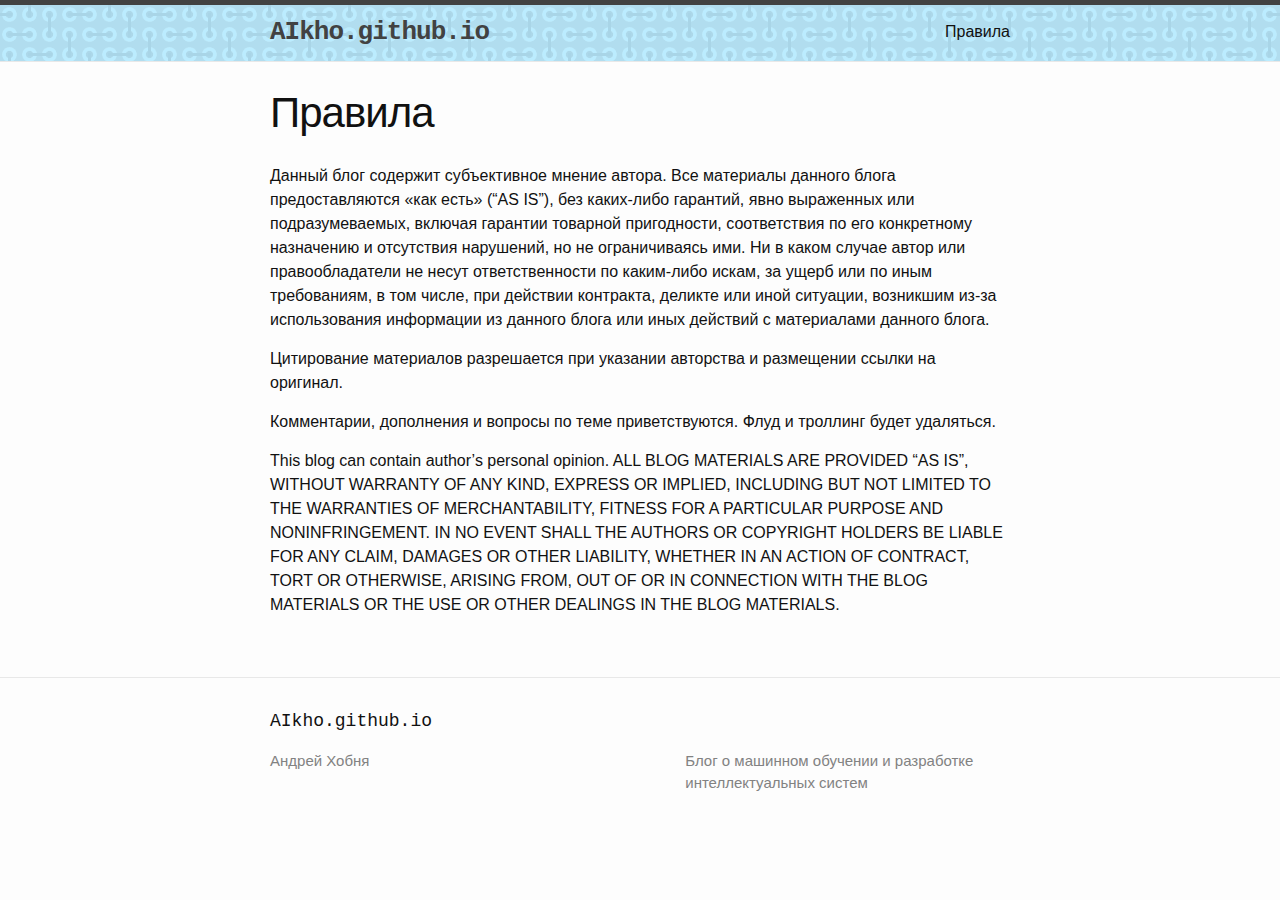
==== rules/index.html @ b1d71d4a "first post" ====
<!DOCTYPE html>
<html lang="en"><head>
  <meta charset="utf-8">
  <meta http-equiv="X-UA-Compatible" content="IE=edge">
  <meta name="viewport" content="width=device-width, initial-scale=1"><!-- Begin Jekyll SEO tag v2.4.0 -->
<title>Правила | AIkho.github.io</title>
<meta name="generator" content="Jekyll v3.7.3" />
<meta property="og:title" content="Правила" />
<meta name="author" content="Андрей Хобня" />
<meta property="og:locale" content="en_US" />
<meta name="description" content="Блог о машинном обучении и разработке интеллектуальных систем" />
<meta property="og:description" content="Блог о машинном обучении и разработке интеллектуальных систем" />
<link rel="canonical" href="https://aikho.github.io/rules/" />
<meta property="og:url" content="https://aikho.github.io/rules/" />
<meta property="og:site_name" content="AIkho.github.io" />
<script type="application/ld+json">
{"description":"Блог о машинном обучении и разработке интеллектуальных систем","author":{"@type":"Person","name":"Андрей Хобня"},"@type":"WebPage","url":"https://aikho.github.io/rules/","headline":"Правила","@context":"http://schema.org"}</script>
<!-- End Jekyll SEO tag -->
<link rel="stylesheet" href="/assets/main.css"><link type="application/atom+xml" rel="alternate" href="https://aikho.github.io/feed.xml" title="AIkho.github.io" /></head>
<body><header class="site-header" role="banner">

  <div class="wrapper"><a class="site-title" rel="author" href="/">AIkho.github.io</a><nav class="site-nav">
        <input type="checkbox" id="nav-trigger" class="nav-trigger" />
        <label for="nav-trigger">
          <span class="menu-icon">
            <svg viewBox="0 0 18 15" width="18px" height="15px">
              <path fill="#424242" d="M18,1.484c0,0.82-0.665,1.484-1.484,1.484H1.484C0.665,2.969,0,2.304,0,1.484l0,0C0,0.665,0.665,0,1.484,0 h15.031C17.335,0,18,0.665,18,1.484L18,1.484z"/>
              <path fill="#424242" d="M18,7.516C18,8.335,17.335,9,16.516,9H1.484C0.665,9,0,8.335,0,7.516l0,0c0-0.82,0.665-1.484,1.484-1.484 h15.031C17.335,6.031,18,6.696,18,7.516L18,7.516z"/>
              <path fill="#424242" d="M18,13.516C18,14.335,17.335,15,16.516,15H1.484C0.665,15,0,14.335,0,13.516l0,0 c0-0.82,0.665-1.484,1.484-1.484h15.031C17.335,12.031,18,12.696,18,13.516L18,13.516z"/>
            </svg>
          </span>
        </label>

        <div class="trigger"><a class="page-link" href="/rules/">Правила</a></div>
      </nav></div>
</header>
<main class="page-content" aria-label="Content">
      <div class="wrapper">
        <article class="post">

  <header class="post-header">
    <h1 class="post-title">Правила</h1>
  </header>

  <div class="post-content">
    <p>Данный блог содержит субъективное мнение автора. Все материалы данного блога предоставляются «как есть» (“AS IS”), без каких-либо гарантий, явно выраженных или подразумеваемых, включая гарантии товарной пригодности, соответствия по его конкретному назначению и отсутствия нарушений, но не ограничиваясь ими. Ни в каком случае автор или правообладатели не несут ответственности по каким-либо искам, за ущерб или по иным требованиям, в том числе, при действии контракта, деликте или иной ситуации, возникшим из-за использования информации из данного блога или иных действий с материалами данного блога. </p>

<p>Цитирование материалов разрешается при указании авторства и размещении ссылки на оригинал.</p>

<p>Комментарии, дополнения и вопросы по теме приветствуются. Флуд и троллинг будет удаляться.</p>

<p>This blog can contain author’s personal opinion. ALL BLOG MATERIALS ARE PROVIDED “AS IS”, WITHOUT WARRANTY OF ANY KIND, EXPRESS OR IMPLIED, INCLUDING BUT NOT LIMITED TO THE WARRANTIES OF MERCHANTABILITY, FITNESS FOR A PARTICULAR PURPOSE AND NONINFRINGEMENT. IN NO EVENT SHALL THE AUTHORS OR COPYRIGHT HOLDERS BE LIABLE FOR ANY CLAIM, DAMAGES OR OTHER LIABILITY, WHETHER IN AN ACTION OF CONTRACT, TORT OR OTHERWISE, ARISING FROM, OUT OF OR IN CONNECTION WITH THE BLOG MATERIALS OR THE USE OR OTHER DEALINGS IN THE BLOG MATERIALS.</p>


  </div>

</article>

      </div>
    </main><footer class="site-footer h-card">
  <data class="u-url" href="/"></data>

  <div class="wrapper">

    <h2 class="footer-heading">AIkho.github.io</h2>

    <div class="footer-col-wrapper">
      <div class="footer-col footer-col-1">
        <ul class="contact-list">
          <li class="p-name">Андрей Хобня</li></ul>
      </div>

      <div class="footer-col footer-col-2"><ul class="social-media-list"></ul>
</div>

      <div class="footer-col footer-col-3">
        <p>Блог о машинном обучении и разработке интеллектуальных систем</p>
      </div>
    </div>

  </div>

</footer>
</body>

</html>
---- assets/main.css ----
/**
 * Reset some basic elements
 */
body, h1, h2, h3, h4, h5, h6,
p, blockquote, pre, hr,
dl, dd, ol, ul, figure {
  margin: 0;
  padding: 0; }

/**
 * Basic styling
 */
body {
  font: 400 16px/1.5 -apple-system, BlinkMacSystemFont, "Segoe UI", Roboto, Helvetica, Arial, sans-serif, "Apple Color Emoji", "Segoe UI Emoji", "Segoe UI Symbol";
  color: #111;
  background-color: #fdfdfd;
  -webkit-text-size-adjust: 100%;
  -webkit-font-feature-settings: "kern" 1;
  -moz-font-feature-settings: "kern" 1;
  -o-font-feature-settings: "kern" 1;
  font-feature-settings: "kern" 1;
  font-kerning: normal; }

/**
 * Set `margin-bottom` to maintain vertical rhythm
 */
h1, h2, h3, h4, h5, h6,
p, blockquote, pre,
ul, ol, dl, figure,
.highlight {
  margin-bottom: 15px; }

/**
 * `main` element
 */
main {
  display: block;
  /* Default value of `display` of `main` element is 'inline' in IE 11. */ }

/**
 * Images
 */
img {
  max-width: 100%;
  vertical-align: middle; }

/**
 * Figures
 */
figure > img {
  display: block; }

figcaption {
  font-size: 14px; }

/**
 * Lists
 */
ul, ol {
  margin-left: 30px; }

li > ul,
li > ol {
  margin-bottom: 0; }

/**
 * Headings
 */
h1, h2, h3, h4, h5, h6 {
  font-weight: 400; }

/**
 * Links
 */
a {
  color: #2a7ae2;
  text-decoration: none; }
  a:visited {
    color: #1756a9; }
  a:hover {
    color: #111;
    text-decoration: underline; }
  .social-media-list a:hover {
    text-decoration: none; }
    .social-media-list a:hover .username {
      text-decoration: underline; }

/**
 * Blockquotes
 */
blockquote {
  color: #828282;
  border-left: 4px solid #e8e8e8;
  padding-left: 15px;
  font-size: 18px;
  letter-spacing: -1px;
  font-style: italic; }
  blockquote > :last-child {
    margin-bottom: 0; }

/**
 * Code formatting
 */
pre,
code {
  font-size: 15px;
  border: 1px solid #e8e8e8;
  border-radius: 3px;
  background-color: #eef; }

code {
  padding: 1px 5px; }

pre {
  padding: 8px 12px;
  overflow-x: auto; }
  pre > code {
    border: 0;
    padding-right: 0;
    padding-left: 0; }

/**
 * Wrapper
 */
.wrapper {
  max-width: -webkit-calc(800px - (30px * 2));
  max-width: calc(800px - (30px * 2));
  margin-right: auto;
  margin-left: auto;
  padding-right: 30px;
  padding-left: 30px; }
  @media screen and (max-width: 800px) {
    .wrapper {
      max-width: -webkit-calc(800px - (30px));
      max-width: calc(800px - (30px));
      padding-right: 15px;
      padding-left: 15px; } }

/**
 * Clearfix
 */
.wrapper:after, .footer-col-wrapper:after {
  content: "";
  display: table;
  clear: both; }

/**
 * Icons
 */
.svg-icon {
  width: 16px;
  height: 16px;
  display: inline-block;
  fill: #828282;
  padding-right: 5px;
  vertical-align: text-top; }

.social-media-list li + li {
  padding-top: 5px; }

/**
 * Tables
 */
table {
  margin-bottom: 30px;
  width: 100%;
  text-align: left;
  color: #3f3f3f;
  border-collapse: collapse;
  border: 1px solid #e8e8e8; }
  table tr:nth-child(even) {
    background-color: #f7f7f7; }
  table th, table td {
    padding: 10px 15px; }
  table th {
    background-color: #f0f0f0;
    border: 1px solid #dedede;
    border-bottom-color: #c9c9c9; }
  table td {
    border: 1px solid #e8e8e8; }

/**
 * Site header
 */
.site-header {
  border-top: 5px solid #424242;
  border-bottom: 1px solid #e8e8e8;
  min-height: 55.95px;
  background: url("./img/header_back.png");
  position: relative; }

.site-title {
  font-size: 26px;
  font-weight: bold;
  font-family: Courier;
  line-height: 54px;
  letter-spacing: -1px;
  margin-bottom: 0;
  float: left; }
  .site-title, .site-title:visited {
    color: #424242; }

.site-nav {
  float: right;
  line-height: 54px; }
  .site-nav .nav-trigger {
    display: none; }
  .site-nav .menu-icon {
    display: none; }
  .site-nav .page-link {
    color: #111;
    line-height: 1.5; }
    .site-nav .page-link:not(:last-child) {
      margin-right: 20px; }
  @media screen and (max-width: 600px) {
    .site-nav {
      position: absolute;
      top: 9px;
      right: 15px;
      background-color: #fdfdfd;
      border: 1px solid #e8e8e8;
      border-radius: 5px;
      text-align: right; }
      .site-nav label[for="nav-trigger"] {
        display: block;
        float: right;
        width: 36px;
        height: 36px;
        z-index: 2;
        cursor: pointer; }
      .site-nav .menu-icon {
        display: block;
        float: right;
        width: 36px;
        height: 26px;
        line-height: 0;
        padding-top: 10px;
        text-align: center; }
        .site-nav .menu-icon > svg path {
          fill: #424242; }
      .site-nav input ~ .trigger {
        clear: both;
        display: none; }
      .site-nav input:checked ~ .trigger {
        display: block;
        padding-bottom: 5px; }
      .site-nav .page-link {
        display: block;
        padding: 5px 10px;
        margin-left: 20px; }
        .site-nav .page-link:not(:last-child) {
          margin-right: 0; } }

/**
 * Site footer
 */
.site-footer {
  border-top: 1px solid #e8e8e8;
  padding: 30px 0; }

.footer-heading {
  font-size: 18px;
  margin-bottom: 15px;
  font-family: Courier; }

.contact-list,
.social-media-list {
  list-style: none;
  margin-left: 0; }

.footer-col-wrapper {
  font-size: 15px;
  color: #828282;
  margin-left: -15px; }

.footer-col {
  float: left;
  margin-bottom: 15px;
  padding-left: 15px; }

.footer-col-1 {
  width: -webkit-calc(35% - (30px / 2));
  width: calc(35% - (30px / 2)); }

.footer-col-2 {
  width: -webkit-calc(20% - (30px / 2));
  width: calc(20% - (30px / 2)); }

.footer-col-3 {
  width: -webkit-calc(45% - (30px / 2));
  width: calc(45% - (30px / 2)); }

@media screen and (max-width: 800px) {
  .footer-col-1,
  .footer-col-2 {
    width: -webkit-calc(50% - (30px / 2));
    width: calc(50% - (30px / 2)); }

  .footer-col-3 {
    width: -webkit-calc(100% - (30px / 2));
    width: calc(100% - (30px / 2)); } }
@media screen and (max-width: 600px) {
  .footer-col {
    float: none;
    width: -webkit-calc(100% - (30px / 2));
    width: calc(100% - (30px / 2)); } }
/**
 * Page content
 */
.page-content {
  padding: 30px 0; }

.page-heading {
  font-size: 32px; }

.post-list-heading {
  font-size: 28px; }

.post-list {
  margin-left: 0;
  list-style: none; }
  .post-list > li {
    margin-bottom: 30px; }

.post-meta {
  font-size: 14px;
  color: #828282; }

.post-link {
  display: block;
  font-size: 24px; }

/**
 * Posts
 */
.post-header {
  margin-bottom: 30px; }

.post-title {
  font-size: 42px;
  letter-spacing: -1px;
  line-height: 1; }
  @media screen and (max-width: 800px) {
    .post-title {
      font-size: 36px; } }

.post-content {
  margin-bottom: 30px; }
  .post-content h2 {
    font-size: 32px; }
    @media screen and (max-width: 800px) {
      .post-content h2 {
        font-size: 28px; } }
  .post-content h3 {
    font-size: 26px; }
    @media screen and (max-width: 800px) {
      .post-content h3 {
        font-size: 22px; } }
  .post-content h4 {
    font-size: 20px; }
    @media screen and (max-width: 800px) {
      .post-content h4 {
        font-size: 18px; } }

/**
 * Syntax highlighting styles
 */
.highlight {
  background: #fff; }
  .highlighter-rouge .highlight {
    background: #eef; }
  .highlight .c {
    color: #998;
    font-style: italic; }
  .highlight .err {
    color: #a61717;
    background-color: #e3d2d2; }
  .highlight .k {
    font-weight: bold; }
  .highlight .o {
    font-weight: bold; }
  .highlight .cm {
    color: #998;
    font-style: italic; }
  .highlight .cp {
    color: #999;
    font-weight: bold; }
  .highlight .c1 {
    color: #998;
    font-style: italic; }
  .highlight .cs {
    color: #999;
    font-weight: bold;
    font-style: italic; }
  .highlight .gd {
    color: #000;
    background-color: #fdd; }
  .highlight .gd .x {
    color: #000;
    background-color: #faa; }
  .highlight .ge {
    font-style: italic; }
  .highlight .gr {
    color: #a00; }
  .highlight .gh {
    color: #999; }
  .highlight .gi {
    color: #000;
    background-color: #dfd; }
  .highlight .gi .x {
    color: #000;
    background-color: #afa; }
  .highlight .go {
    color: #888; }
  .highlight .gp {
    color: #555; }
  .highlight .gs {
    font-weight: bold; }
  .highlight .gu {
    color: #aaa; }
  .highlight .gt {
    color: #a00; }
  .highlight .kc {
    font-weight: bold; }
  .highlight .kd {
    font-weight: bold; }
  .highlight .kp {
    font-weight: bold; }
  .highlight .kr {
    font-weight: bold; }
  .highlight .kt {
    color: #458;
    font-weight: bold; }
  .highlight .m {
    color: #099; }
  .highlight .s {
    color: #d14; }
  .highlight .na {
    color: #008080; }
  .highlight .nb {
    color: #0086B3; }
  .highlight .nc {
    color: #458;
    font-weight: bold; }
  .highlight .no {
    color: #008080; }
  .highlight .ni {
    color: #800080; }
  .highlight .ne {
    color: #900;
    font-weight: bold; }
  .highlight .nf {
    color: #900;
    font-weight: bold; }
  .highlight .nn {
    color: #555; }
  .highlight .nt {
    color: #000080; }
  .highlight .nv {
    color: #008080; }
  .highlight .ow {
    font-weight: bold; }
  .highlight .w {
    color: #bbb; }
  .highlight .mf {
    color: #099; }
  .highlight .mh {
    color: #099; }
  .highlight .mi {
    color: #099; }
  .highlight .mo {
    color: #099; }
  .highlight .sb {
    color: #d14; }
  .highlight .sc {
    color: #d14; }
  .highlight .sd {
    color: #d14; }
  .highlight .s2 {
    color: #d14; }
  .highlight .se {
    color: #d14; }
  .highlight .sh {
    color: #d14; }
  .highlight .si {
    color: #d14; }
  .highlight .sx {
    color: #d14; }
  .highlight .sr {
    color: #009926; }
  .highlight .s1 {
    color: #d14; }
  .highlight .ss {
    color: #990073; }
  .highlight .bp {
    color: #999; }
  .highlight .vc {
    color: #008080; }
  .highlight .vg {
    color: #008080; }
  .highlight .vi {
    color: #008080; }
  .highlight .il {
    color: #099; }
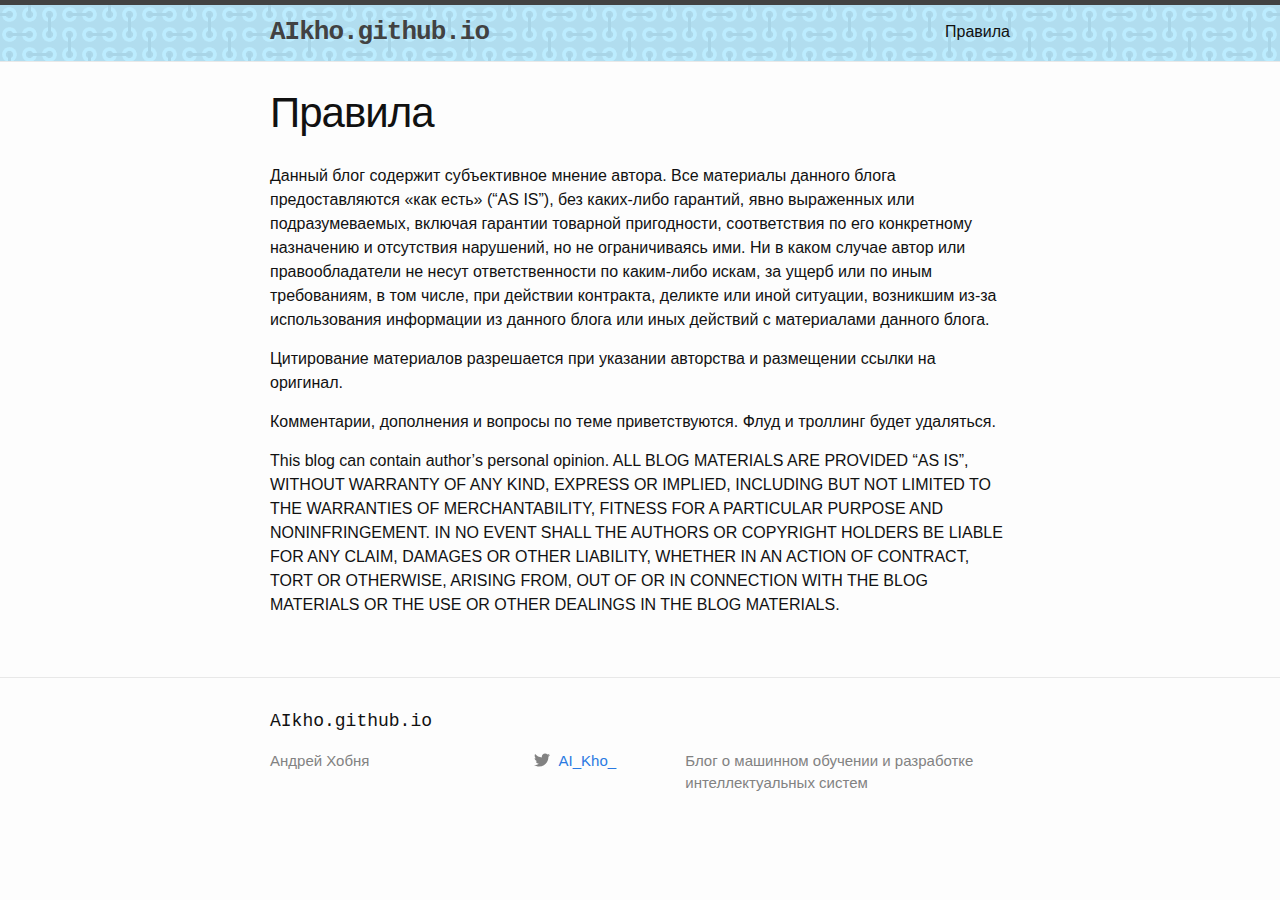
==== commit 0deaa164: "add twitter link" ====
--- a/rules/index.html
+++ b/rules/index.html
@@ -70,7 +70,7 @@
           <li class="p-name">Андрей Хобня</li></ul>
       </div>
 
-      <div class="footer-col footer-col-2"><ul class="social-media-list"></ul>
+      <div class="footer-col footer-col-2"><ul class="social-media-list"><li><a href="https://www.twitter.com/AI_Kho_"><svg class="svg-icon"><use xlink:href="/assets/minima-social-icons.svg#twitter"></use></svg> <span class="username">AI_Kho_</span></a></li></ul>
 </div>
 
       <div class="footer-col footer-col-3">
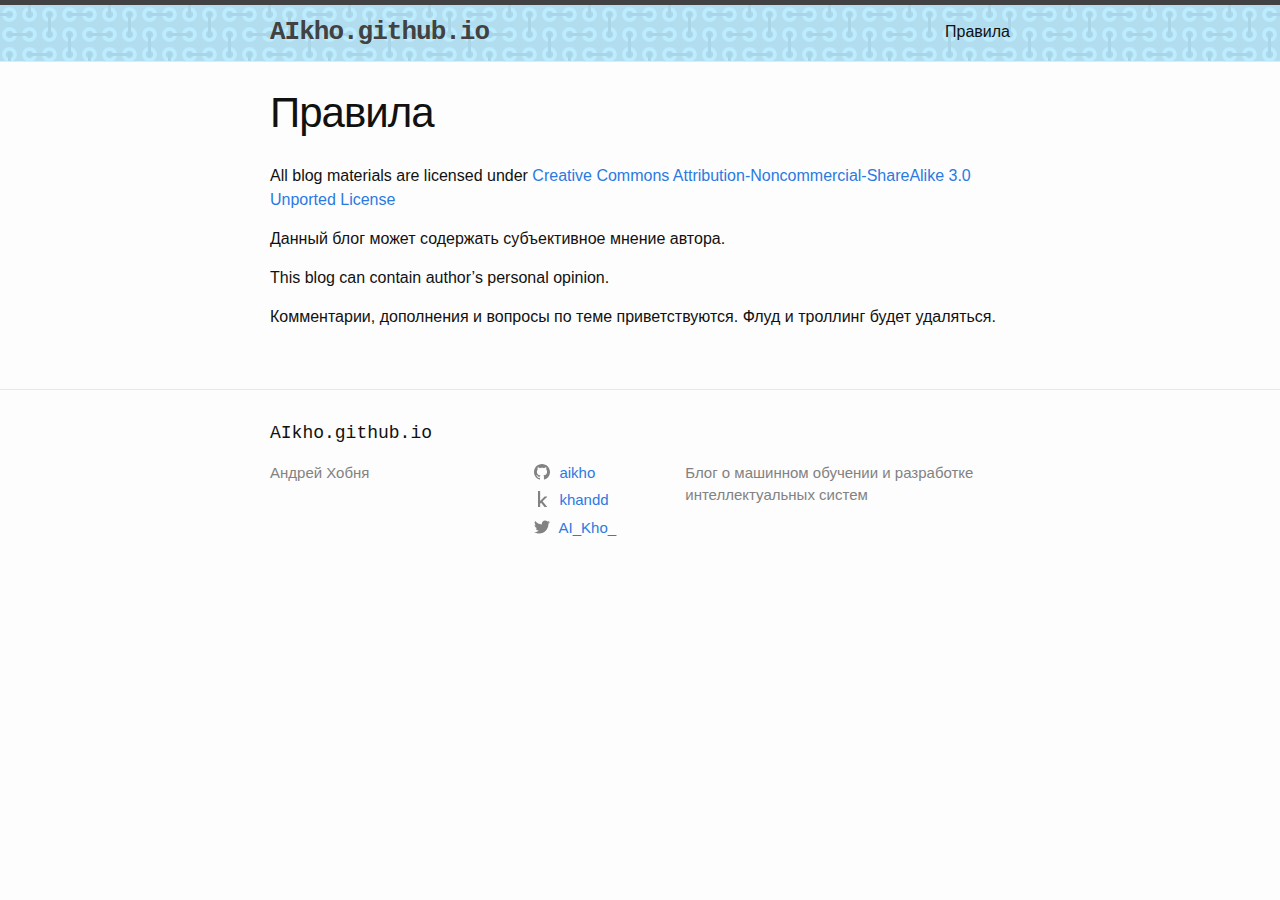
==== commit aabe80c5: "update license and links" ====
--- a/rules/index.html
+++ b/rules/index.html
@@ -43,14 +43,13 @@
   </header>
 
   <div class="post-content">
-    <p>Данный блог содержит субъективное мнение автора. Все материалы данного блога предоставляются «как есть» (“AS IS”), без каких-либо гарантий, явно выраженных или подразумеваемых, включая гарантии товарной пригодности, соответствия по его конкретному назначению и отсутствия нарушений, но не ограничиваясь ими. Ни в каком случае автор или правообладатели не несут ответственности по каким-либо искам, за ущерб или по иным требованиям, в том числе, при действии контракта, деликте или иной ситуации, возникшим из-за использования информации из данного блога или иных действий с материалами данного блога. </p>
+    <p>All blog materials are licensed under <a href="https://creativecommons.org/licenses/by-nc-sa/3.0/">Creative Commons Attribution-Noncommercial-ShareAlike 3.0 Unported License</a></p>
 
-<p>Цитирование материалов разрешается при указании авторства и размещении ссылки на оригинал.</p>
+<p>Данный блог может содержать субъективное мнение автора.</p>
+
+<p>This blog can contain author’s personal opinion.</p>
 
 <p>Комментарии, дополнения и вопросы по теме приветствуются. Флуд и троллинг будет удаляться.</p>
-
-<p>This blog can contain author’s personal opinion. ALL BLOG MATERIALS ARE PROVIDED “AS IS”, WITHOUT WARRANTY OF ANY KIND, EXPRESS OR IMPLIED, INCLUDING BUT NOT LIMITED TO THE WARRANTIES OF MERCHANTABILITY, FITNESS FOR A PARTICULAR PURPOSE AND NONINFRINGEMENT. IN NO EVENT SHALL THE AUTHORS OR COPYRIGHT HOLDERS BE LIABLE FOR ANY CLAIM, DAMAGES OR OTHER LIABILITY, WHETHER IN AN ACTION OF CONTRACT, TORT OR OTHERWISE, ARISING FROM, OUT OF OR IN CONNECTION WITH THE BLOG MATERIALS OR THE USE OR OTHER DEALINGS IN THE BLOG MATERIALS.</p>
-
 
   </div>
 
@@ -70,7 +69,7 @@
           <li class="p-name">Андрей Хобня</li></ul>
       </div>
 
-      <div class="footer-col footer-col-2"><ul class="social-media-list"><li><a href="https://www.twitter.com/AI_Kho_"><svg class="svg-icon"><use xlink:href="/assets/minima-social-icons.svg#twitter"></use></svg> <span class="username">AI_Kho_</span></a></li></ul>
+      <div class="footer-col footer-col-2"><ul class="social-media-list"><li><a href="https://github.com/aikho"><svg class="svg-icon"><use xlink:href="/assets/minima-social-icons.svg#github"></use></svg> <span class="username">aikho</span></a></li><li><a href="https://kaggle.com/khandd"><svg class="svg-icon"><use xlink:href="/assets/kaggle.svg#kaggle"></use></svg> <span class="username">khandd</span></a></li><li><a href="https://www.twitter.com/AI_Kho_"><svg class="svg-icon"><use xlink:href="/assets/minima-social-icons.svg#twitter"></use></svg> <span class="username">AI_Kho_</span></a></li></ul>
 </div>
 
       <div class="footer-col footer-col-3">
--- a/assets/main.css
+++ b/assets/main.css
@@ -178,6 +178,10 @@
     border-bottom-color: #c9c9c9; }
   table td {
     border: 1px solid #e8e8e8; }
+
+.center-image {
+  margin: 0 auto;
+  display: block; }
 
 /**
  * Site header
